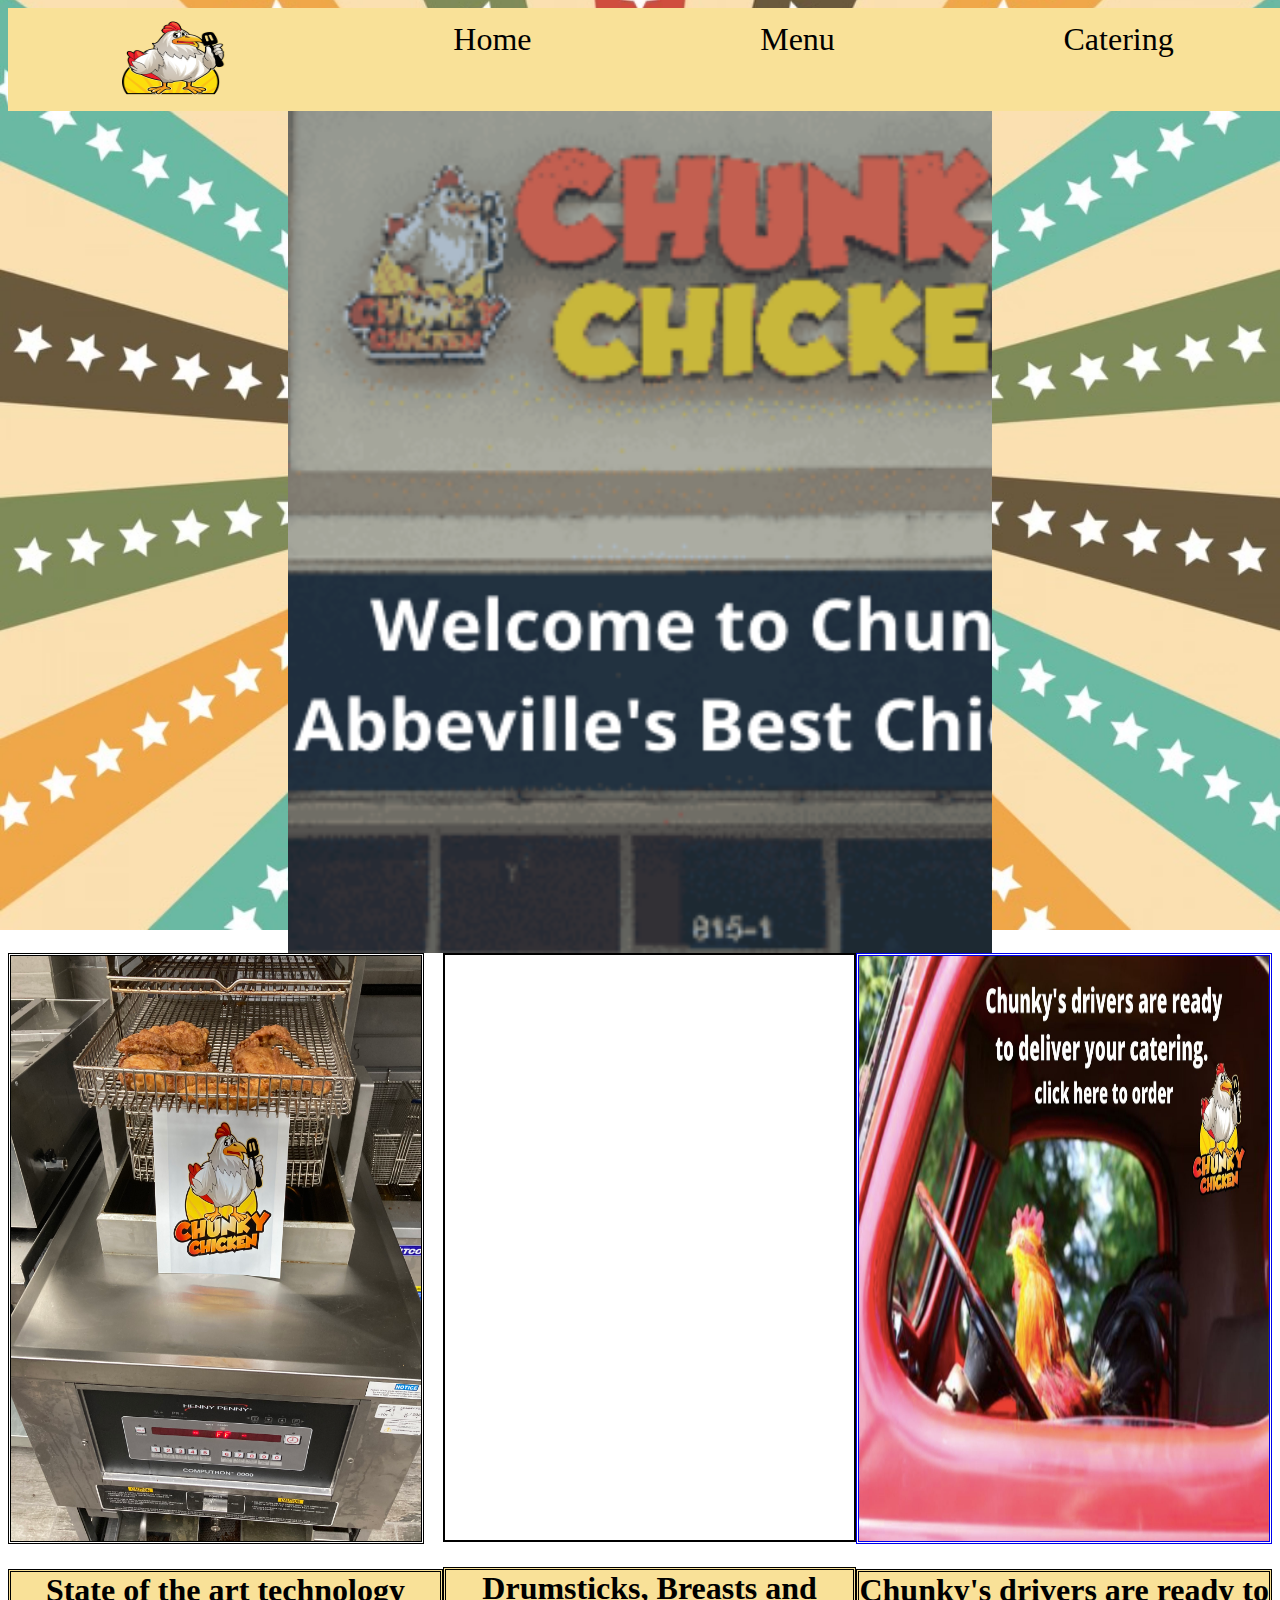
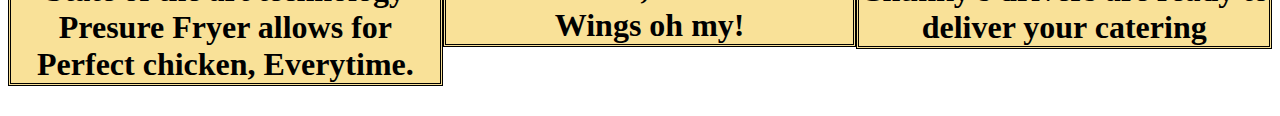
==== index.html @ b865c295 "o changed things" ====
<!DOCTYPE html>
<html lang="en" dir="ltr">
<style>
    { margin: 0; padding: 0; }

    html {
        background: url('images/background.jpeg') no-repeat center center fixed;
        -webkit-background-size: cover;
        -moz-background-size: cover;
        -o-background-size: cover;
        background-size: cover;
    }
</style>
  <head>
    <meta charset="utf-8">
    <title>Chunky Chicken Abbeville</title>
    <link rel="stylesheet" href="main.css">

  </head>

  <div class="MenuTab">
   <img id="logo" src="images/Chunky.png" alt="">
    <li><a href="#">Home</a></li>
    <li><a href="html/menu.html">Menu</a></li>
    <li><a href="html/catering.html">Catering</a></li>
   <!-- <li><a href="#"></a></li> -->
   <!-- <li><a href="#"></a></li> -->
  </div>

<div class="FirstRow">
   <div class="AboutMessage">
   </div>
</div>

<div class="SecondRow">


 <div class="FryerPic">
  <img src="images/FryerPic.jpeg" id="fryer" alt="">
   <h1>State of the art technology Presure Fryer allows for Perfect chicken, Everytime. </h1>
 </div>

 <div class="Mr.Bean">
  <iframe src="https://giphy.com/embed/nqT2V4HpFuomc" id="bean" alt=""></iframe>
  <h1>Drumsticks, Breasts and Wings oh my!</h1>
 </div>

 <div class="driver">
  <a href="html/catering.html"> <img src="images/ChunkeysDriver.jpg" id="ChunkDriver" alt=""></a>
  <h1>Chunky's drivers are ready to deliver your catering</h1>

 </div>

</div>

<!-- <img src="images/IMG_6495.jpeg" id="AllStuff" alt=""> -->
<!-- <div class="chicken_gif">

  <iframe src="https://giphy.com/embed/nqT2V4HpFuomc" width="480" height="353" frameBorder="0" class="giphy-embed" allowFullScreen></iframe><p><a href="https://giphy.com/gifs/nqT2V4HpFuomc"></a></p>


</div> -->




  <body>






  </body>

</html>
---- main.css ----
@font-face { font-family: VarelaRound-Regular;
			 src: url('Fonts/VarelaRound-Regular.ttf'); }

@font-face { font-family: SigmarOne-Regular;
       			 src: url('Fonts/SigmarOne-Regular.ttf'); }





#logo {
 width: 8vw;
}

.MenuTab{
position: fixed;
 height: 10vh;
 width: 100vw;
 background-color: #f9e198;
 list-style: none;
 display: flex;
 justify-content: space-around;
 padding-top: 1%;
}
.MenuTab a {
 text-decoration: none;
 color: black;
 font-size: 2em;
}

.FirstRow{
 display: flex;
 justify-content: space-around;
}
#logopic{
 width: 30vw;
 height:55vh;
}
.AboutMessage {
 width: 55vw;
 height: 95vh;
 margin-top: 10vh;
 background-image: url("images/FrontPicWords.png");
 background-size: auto;
 background-repeat: no-repeat;
 background-size: cover;
}

.SecondRow{
 /* height: 100vh; */
 display: flex;
 justify-content: space-around;
}
.Mr.Bean, .FryerPic, .driver{
 /* width: 100vw;
 height: 100vh; */
}
#fryer, #bean, #ChunkDriver{
 width: 32vw;
 height: 65vh;
 /* margin: 3%; */
 border-style: double;
}
h1, h3{
 font: 3em;
 background-color: #f9e198;
 border-style: double;
 text-align: center;
}
/* .driver{
 display: flex;
 justify-content: space-between;
} */

/* #ChunkDriver, #AllStuff{
 width: 60vw;
 height: 50vh;
} */

/* .chicken_gif {
	margin-left:  20%;
	margin-right: 40%;
	margin-bottom: 3%;
  background-color: #e7b3a3;
	padding: 3%;
	padding-right: 0%;
}

.chicken_gif h1 {
	width: 480px;
} */
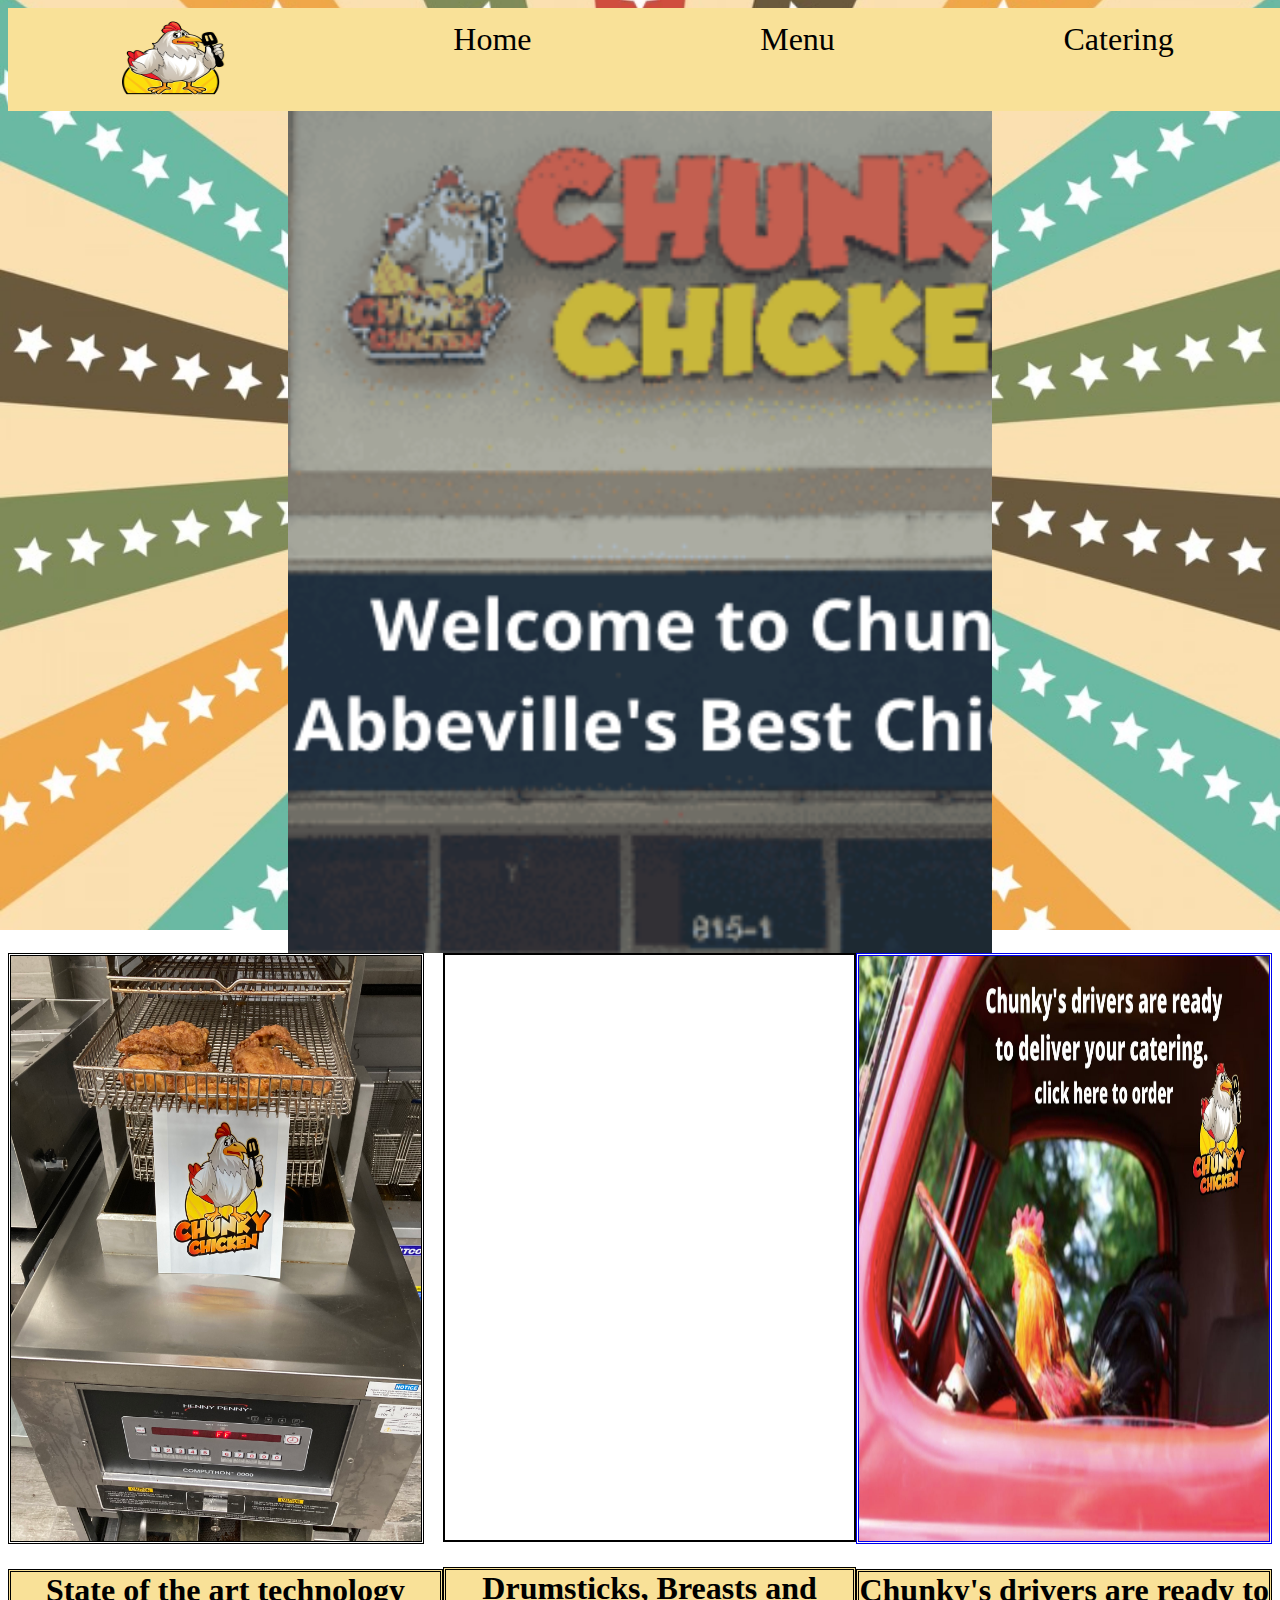
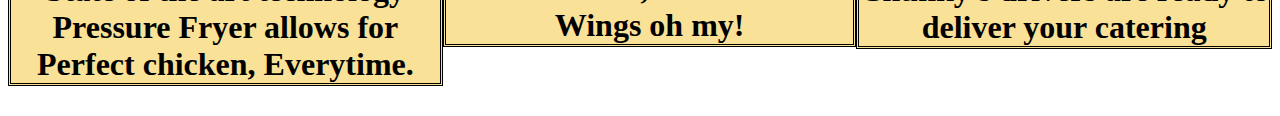
==== commit d85979e6: "added photo" ====
--- a/index.html
+++ b/index.html
@@ -37,7 +37,7 @@
 
  <div class="FryerPic">
   <img src="images/FryerPic.jpeg" id="fryer" alt="">
-   <h1>State of the art technology Presure Fryer allows for Perfect chicken, Everytime. </h1>
+   <h1>State of the art technology Pressure Fryer allows for Perfect chicken, Everytime. </h1>
  </div>
 
  <div class="Mr.Bean">
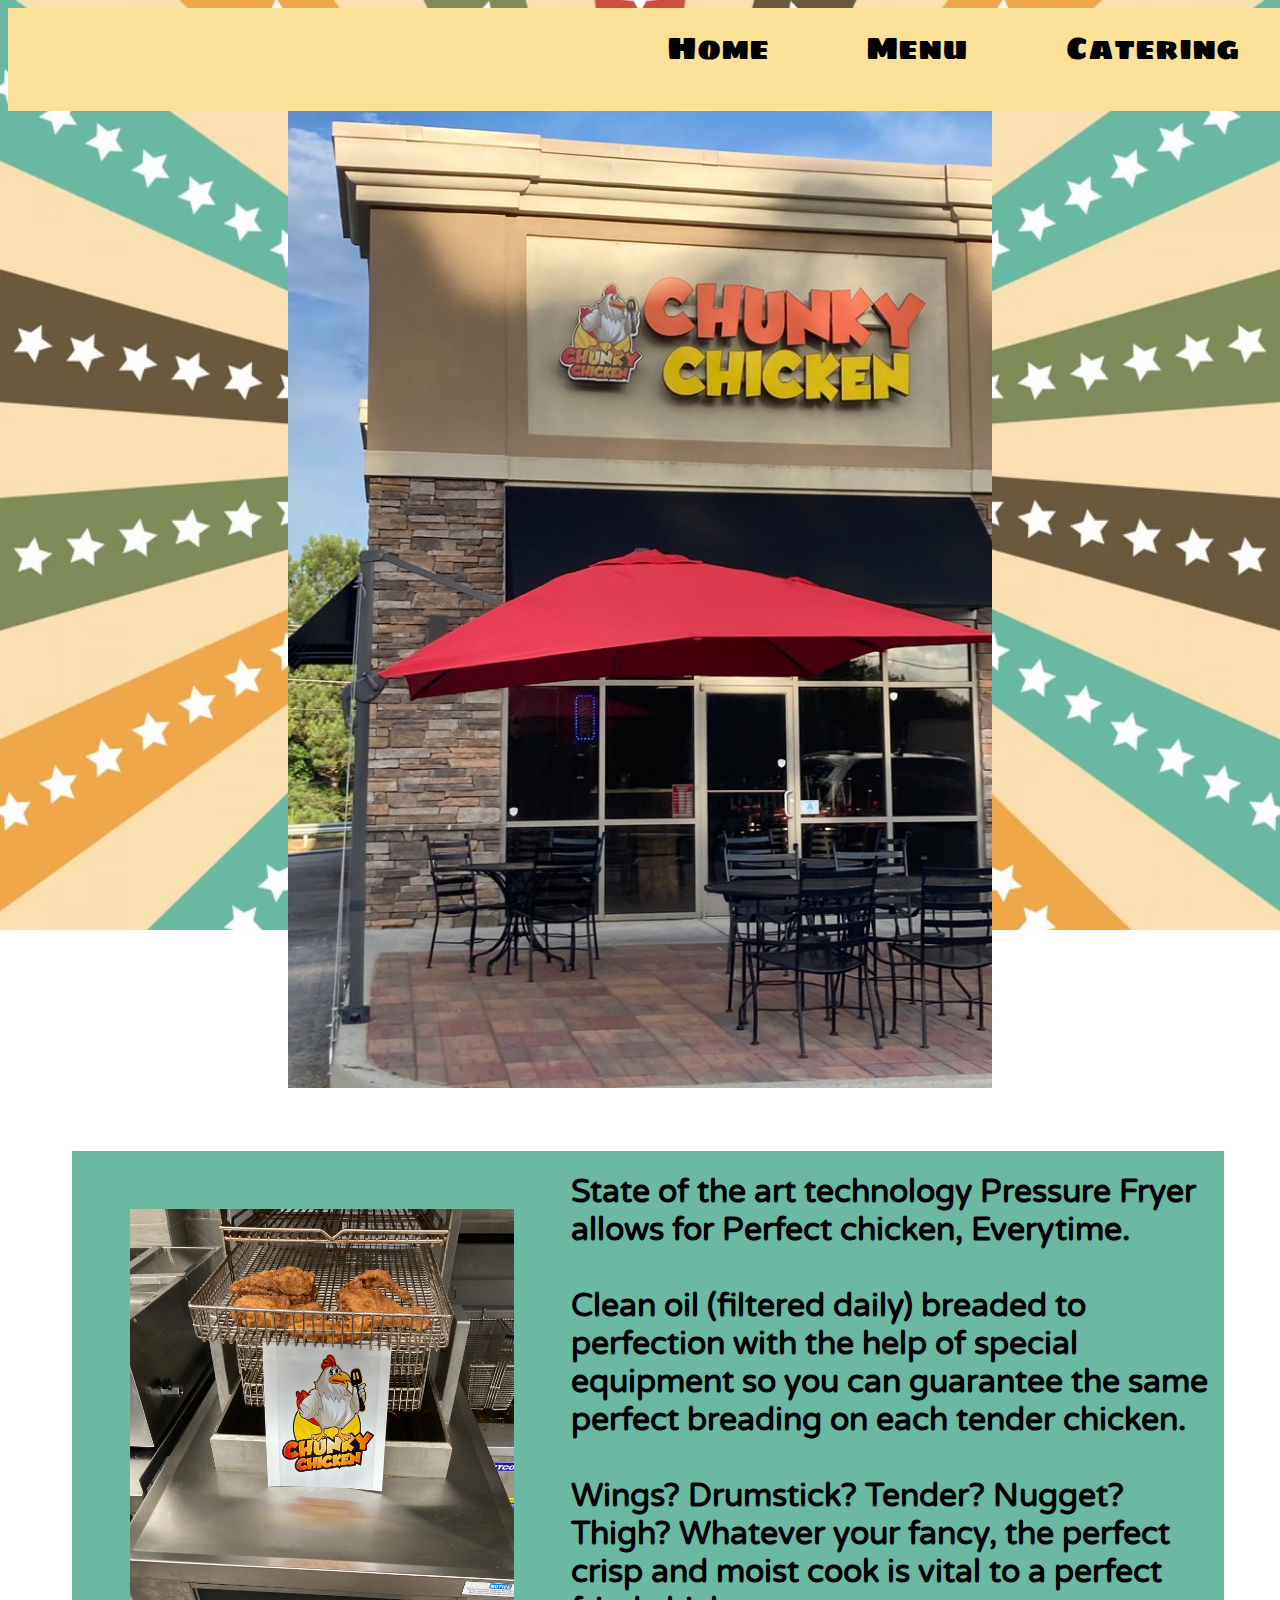
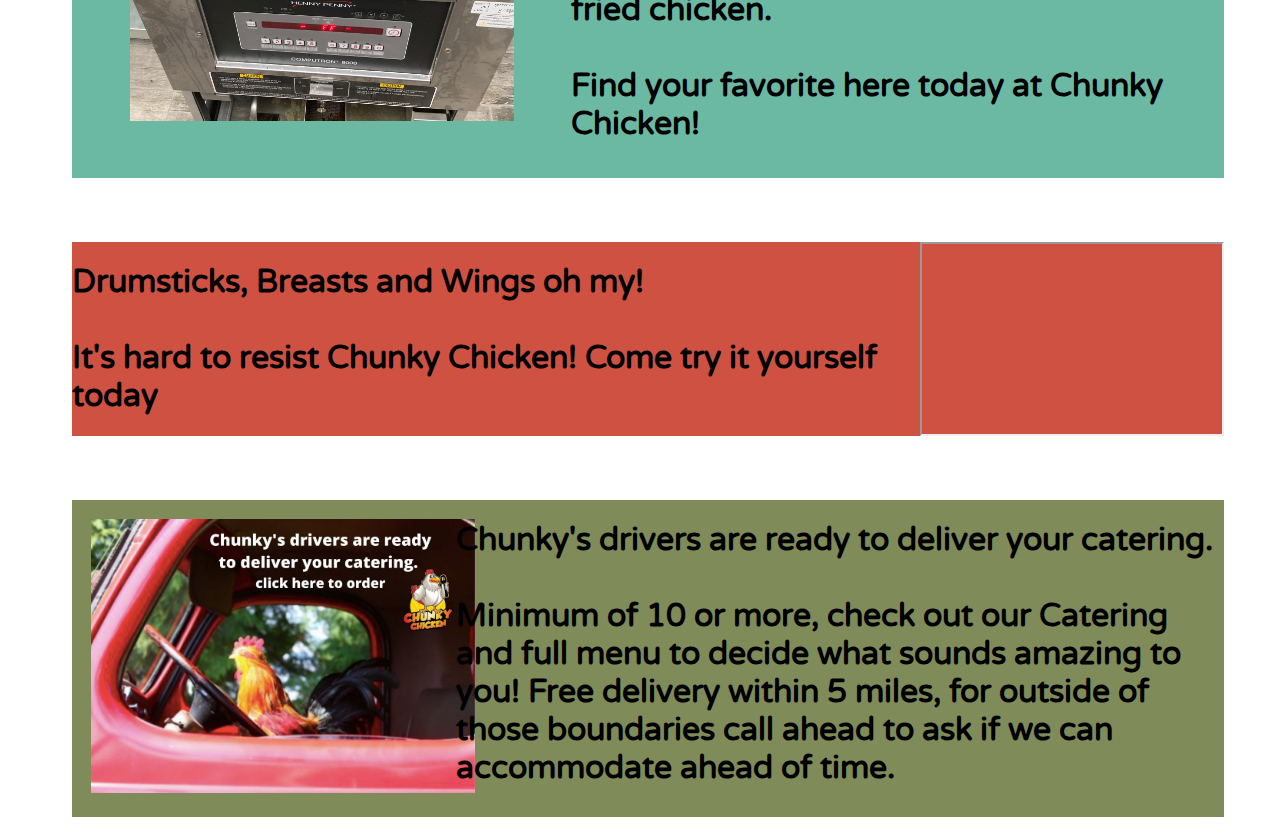
==== commit f378dcac: "need to update the goddamn chicken again where tf did he go" ====
--- a/index.html
+++ b/index.html
@@ -10,6 +10,7 @@
         -o-background-size: cover;
         background-size: cover;
     }
+
 </style>
   <head>
     <meta charset="utf-8">
@@ -19,7 +20,7 @@
   </head>
 
   <div class="MenuTab">
-   <img id="logo" src="images/Chunky.png" alt="">
+   <img src="images/Chunky.png" alt="">
     <li><a href="#">Home</a></li>
     <li><a href="html/menu.html">Menu</a></li>
     <li><a href="html/catering.html">Catering</a></li>
@@ -32,26 +33,29 @@
    </div>
 </div>
 
-<div class="SecondRow">
 
 
  <div class="FryerPic">
   <img src="images/FryerPic.jpeg" id="fryer" alt="">
-   <h1>State of the art technology Pressure Fryer allows for Perfect chicken, Everytime. </h1>
+  <h1>State of the art technology Pressure Fryer allows for Perfect chicken, Everytime. <br> <br>
+  Clean oil (filtered daily) breaded to perfection with the help of special equipment so you can guarantee the same perfect breading on each tender chicken.
+  <br><br>
+  Wings?  Drumstick? Tender? Nugget? Thigh? Whatever your fancy, the perfect crisp and moist cook is vital to a perfect fried chicken.  <br><br>Find your favorite here today at Chunky Chicken! </h1>
+
  </div>
 
- <div class="Mr.Bean">
+ <div class="MrBean">
+    <h1>Drumsticks, Breasts and Wings oh my! <br> <br>It's hard to resist Chunky Chicken!  Come try it yourself today </h1>
   <iframe src="https://giphy.com/embed/nqT2V4HpFuomc" id="bean" alt=""></iframe>
-  <h1>Drumsticks, Breasts and Wings oh my!</h1>
  </div>
 
  <div class="driver">
   <a href="html/catering.html"> <img src="images/ChunkeysDriver.jpg" id="ChunkDriver" alt=""></a>
-  <h1>Chunky's drivers are ready to deliver your catering</h1>
+  <h1>Chunky's drivers are ready to deliver your catering.  <br> <br>Minimum of 10 or more, check out our Catering and full menu to decide what sounds amazing to you!  Free delivery within 5 miles, for outside of those boundaries call ahead to ask if we can accommodate ahead of time.</h1>
 
  </div>
 
-</div>
+
 
 <!-- <img src="images/IMG_6495.jpeg" id="AllStuff" alt=""> -->
 <!-- <div class="chicken_gif">
--- a/main.css
+++ b/main.css
@@ -8,12 +8,9 @@
 
 
 
-#logo {
- width: 8vw;
-}
-
 .MenuTab{
-position: fixed;
+font-family: SigmarOne-Regular;
+ position: fixed;
  height: 10vh;
  width: 100vw;
  background-color: #f9e198;
@@ -22,70 +19,63 @@
  justify-content: space-around;
  padding-top: 1%;
 }
+
 .MenuTab a {
  text-decoration: none;
  color: black;
  font-size: 2em;
+ max-width: 100vw;
+
 }
 
 .FirstRow{
  display: flex;
  justify-content: space-around;
 }
-#logopic{
- width: 30vw;
- height:55vh;
-}
+
 .AboutMessage {
  width: 55vw;
- height: 95vh;
+ height: 110vh;
  margin-top: 10vh;
- background-image: url("images/FrontPicWords.png");
+ background-image: url("images/front.jpeg");
  background-size: auto;
  background-repeat: no-repeat;
  background-size: cover;
 }
 
-.SecondRow{
- /* height: 100vh; */
+.FryerPic {
+	font-family: VarelaRound-Regular;
+ background-color: #6bb9a2;
+ margin-left: 5vw;
+ justify-content: space-between;
+ justify-content: space-around;
  display: flex;
- justify-content: space-around;
-}
-.Mr.Bean, .FryerPic, .driver{
- /* width: 100vw;
- height: 100vh; */
-}
-#fryer, #bean, #ChunkDriver{
- width: 32vw;
- height: 65vh;
- /* margin: 3%; */
- border-style: double;
-}
-h1, h3{
- font: 3em;
- background-color: #f9e198;
- border-style: double;
- text-align: center;
-}
-/* .driver{
- display: flex;
- justify-content: space-between;
-} */
-
-/* #ChunkDriver, #AllStuff{
- width: 60vw;
- height: 50vh;
-} */
-
-/* .chicken_gif {
-	margin-left:  20%;
-	margin-right: 40%;
-	margin-bottom: 3%;
-  background-color: #e7b3a3;
-	padding: 3%;
-	padding-right: 0%;
+ width: 90vw;
+ margin-top:  5%;
 }
 
-.chicken_gif h1 {
-	width: 480px;
-} */
+img{
+	width: 30vw;
+	padding: 5%;
+}
+
+.MrBean {
+	font-family: VarelaRound-Regular;
+  background-color: #ce5141;
+  margin-left: 5vw;
+  justify-content: space-between;
+  justify-content: space-around;
+  display: flex;
+  width: 90vw;
+  margin-top:  5%;
+}
+.driver{
+font-family: VarelaRound-Regular;
+ background-color: #7f8b59;
+ margin-left: 5vw;
+ justify-content: space-between;
+ justify-content: space-around;
+ display: flex;
+ width: 90vw;
+ margin-top:  5%;
+}
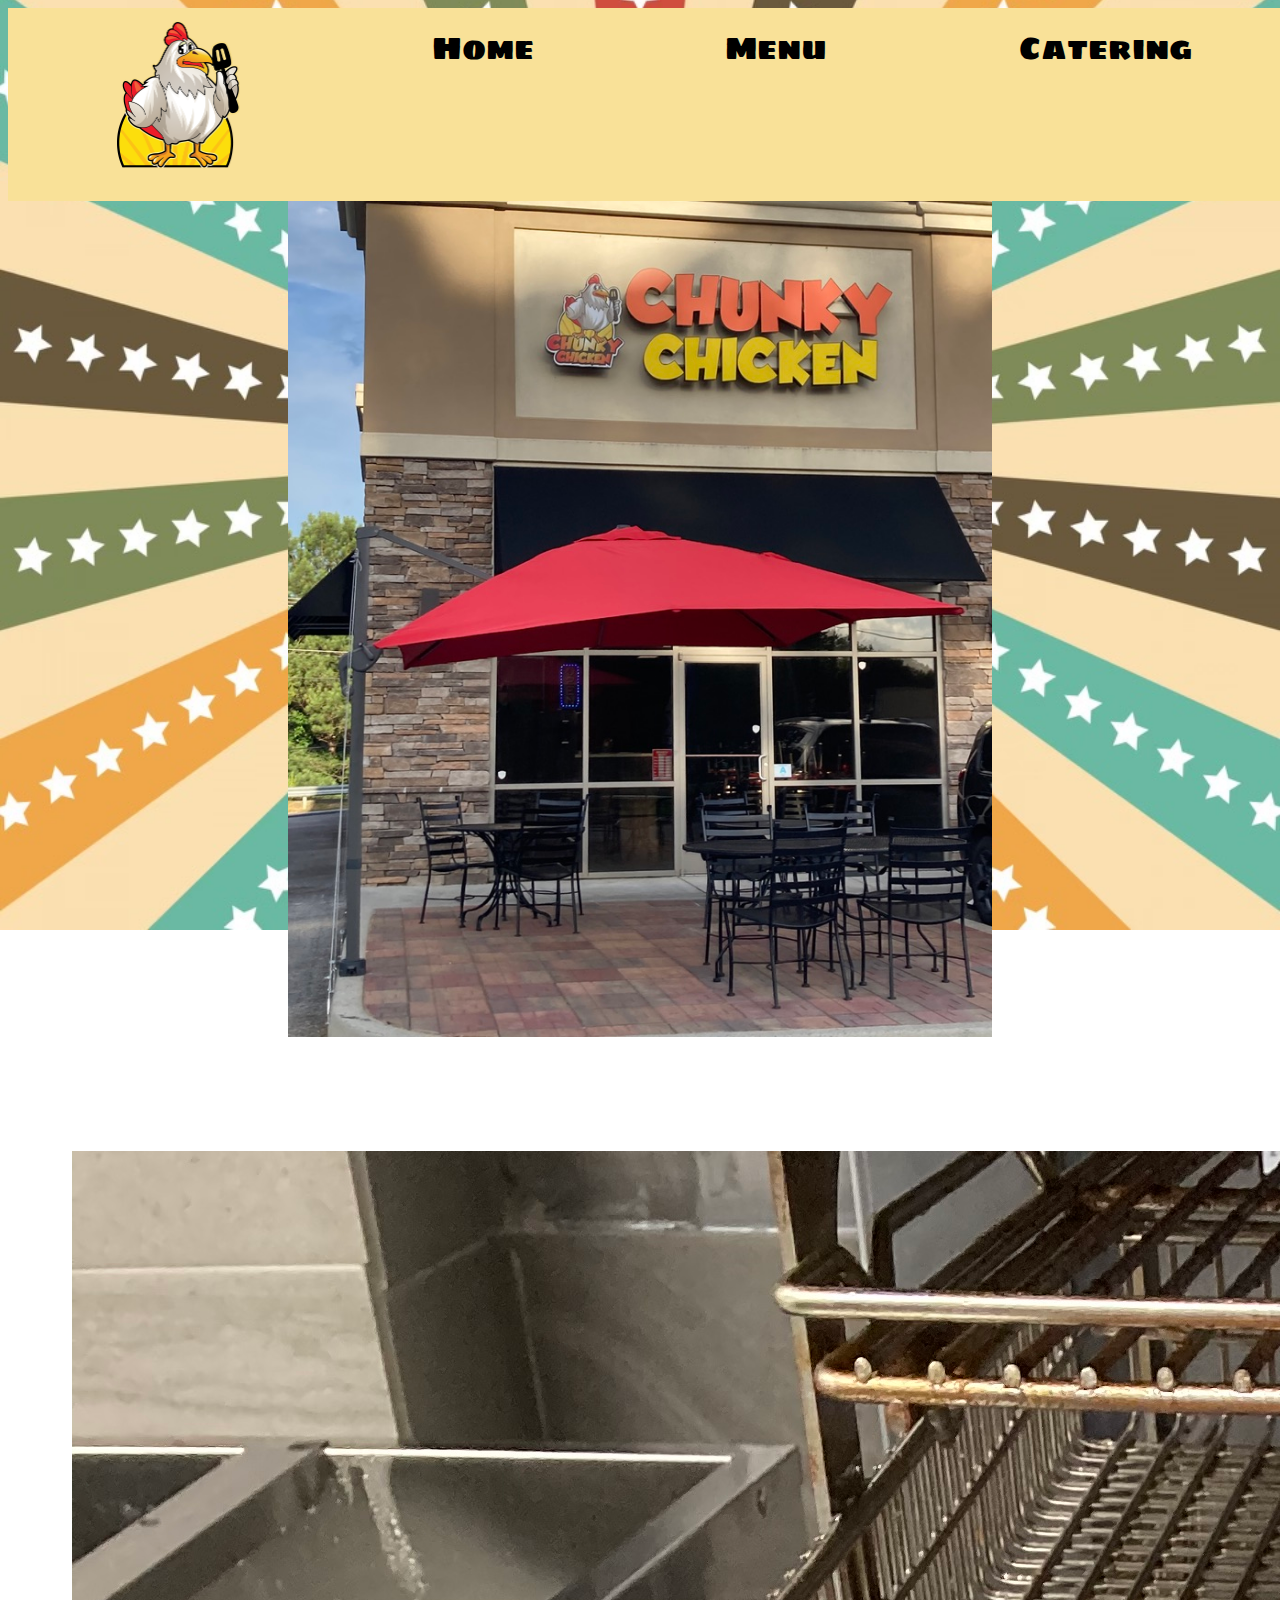
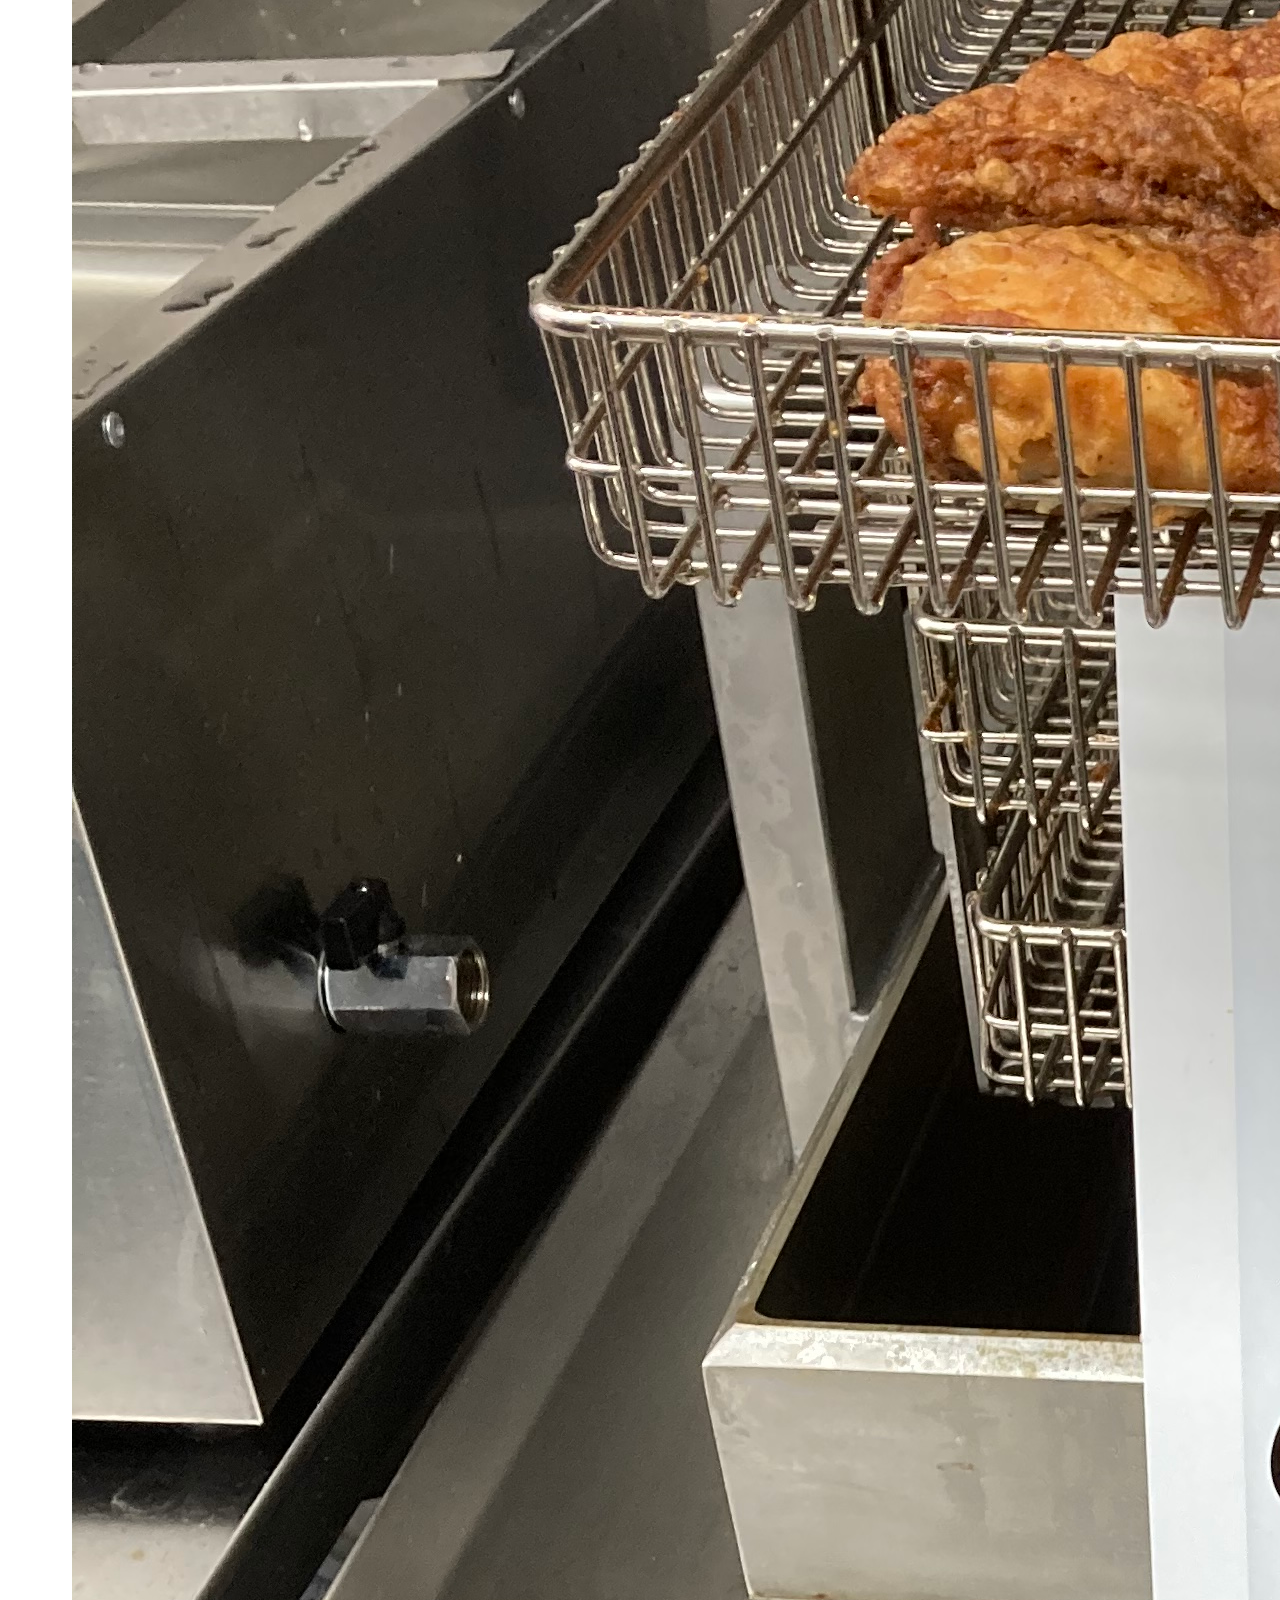
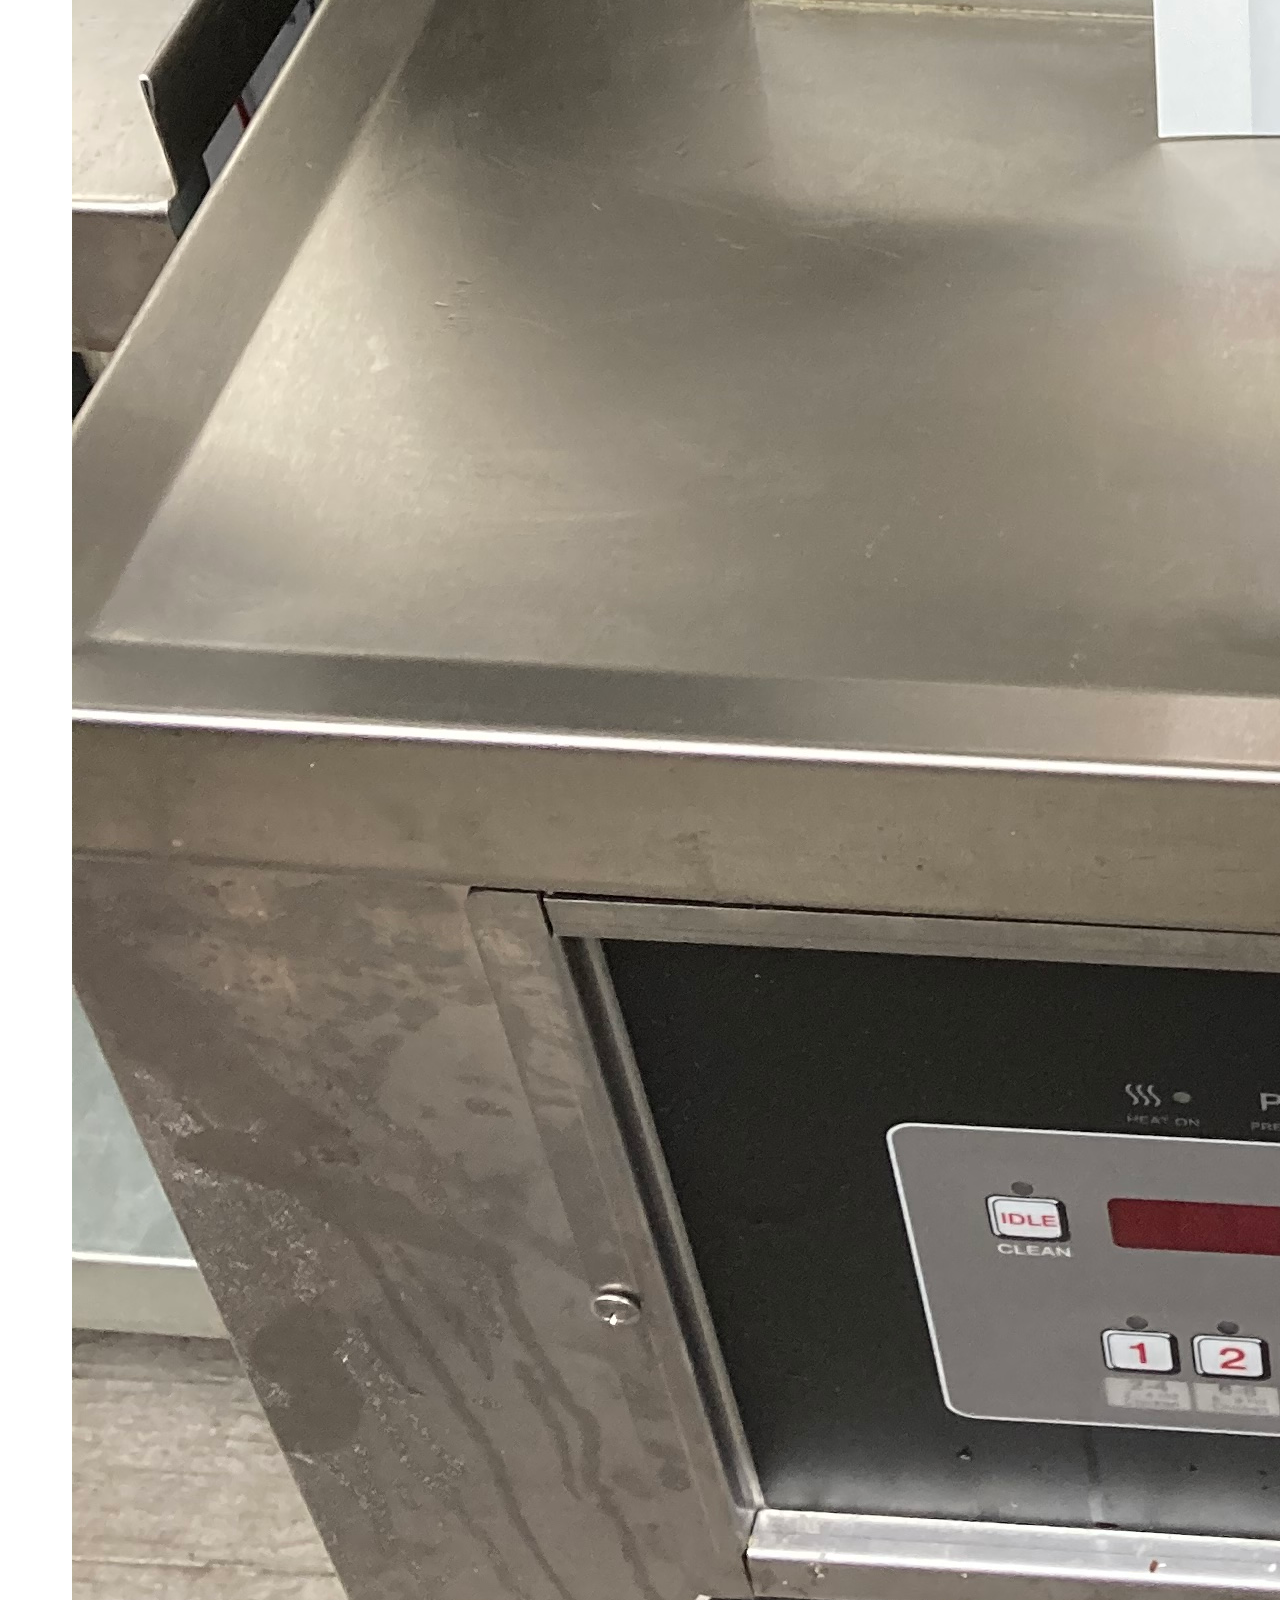
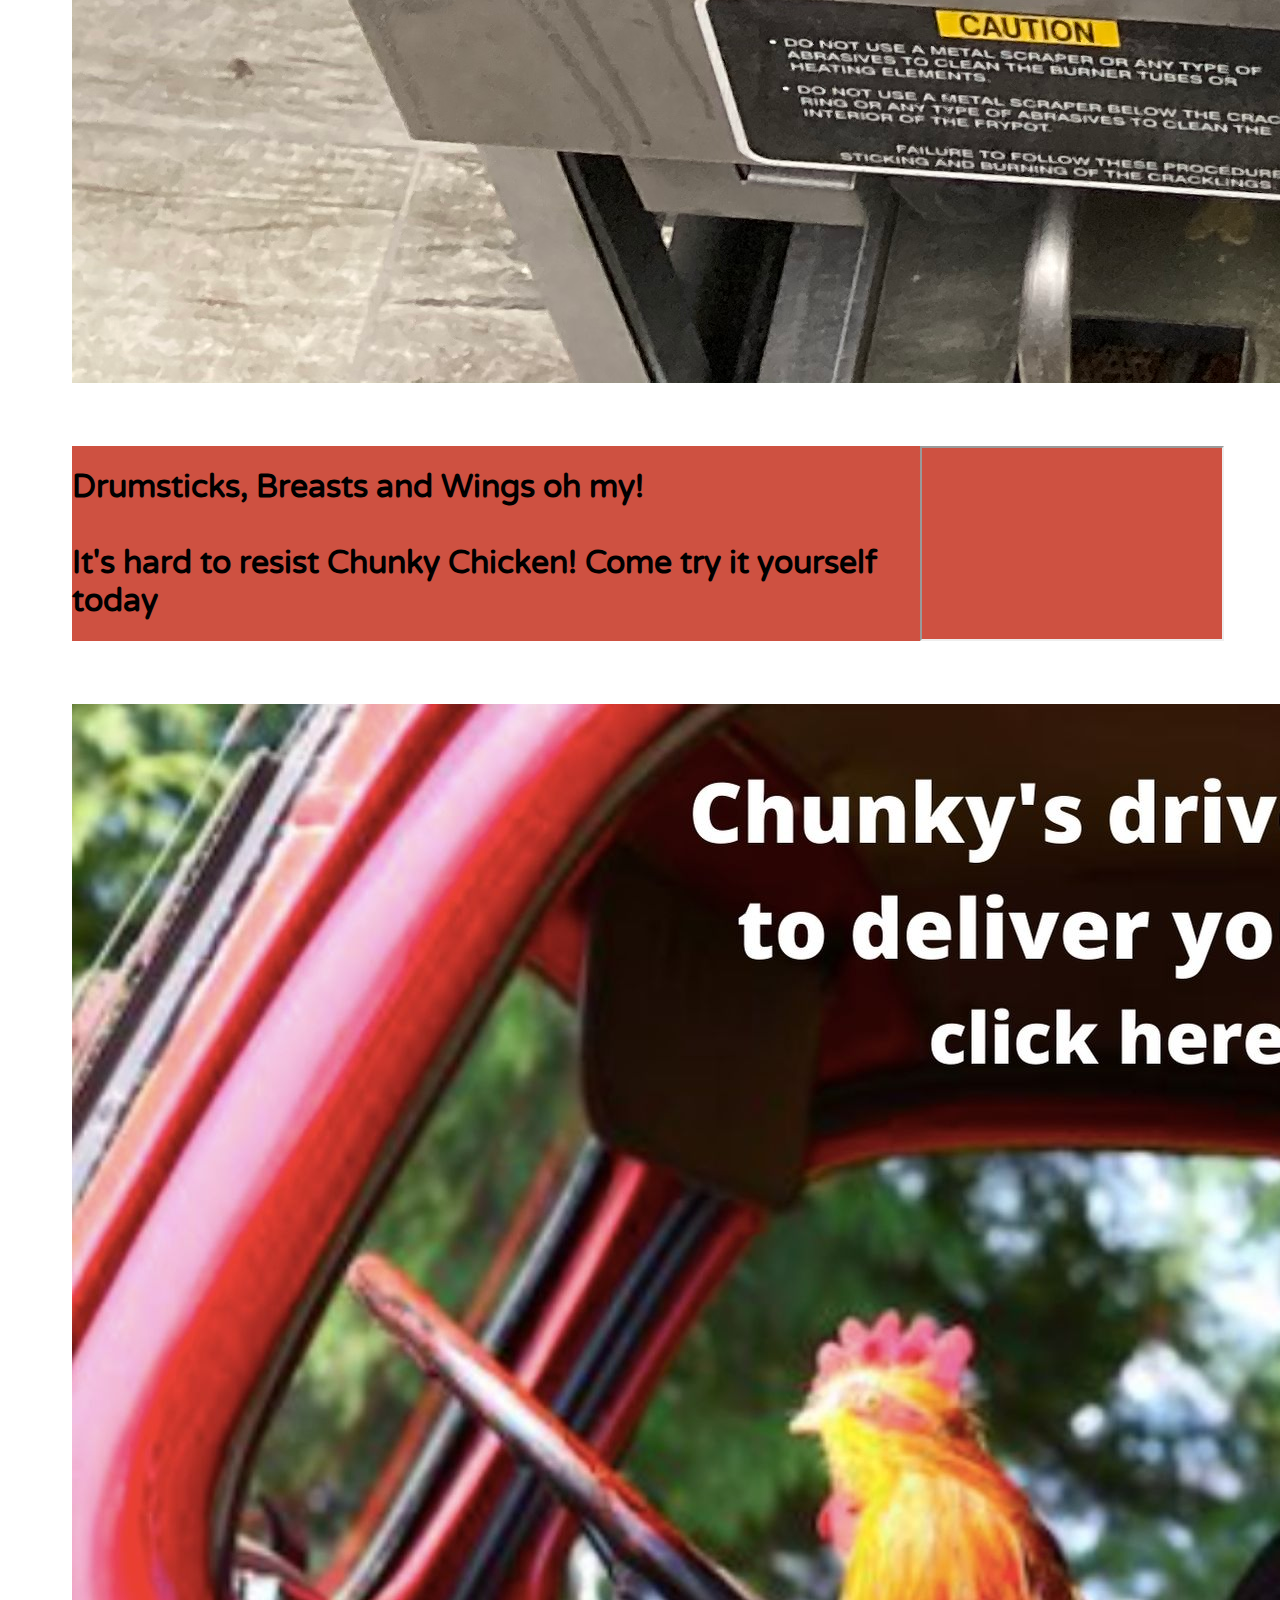
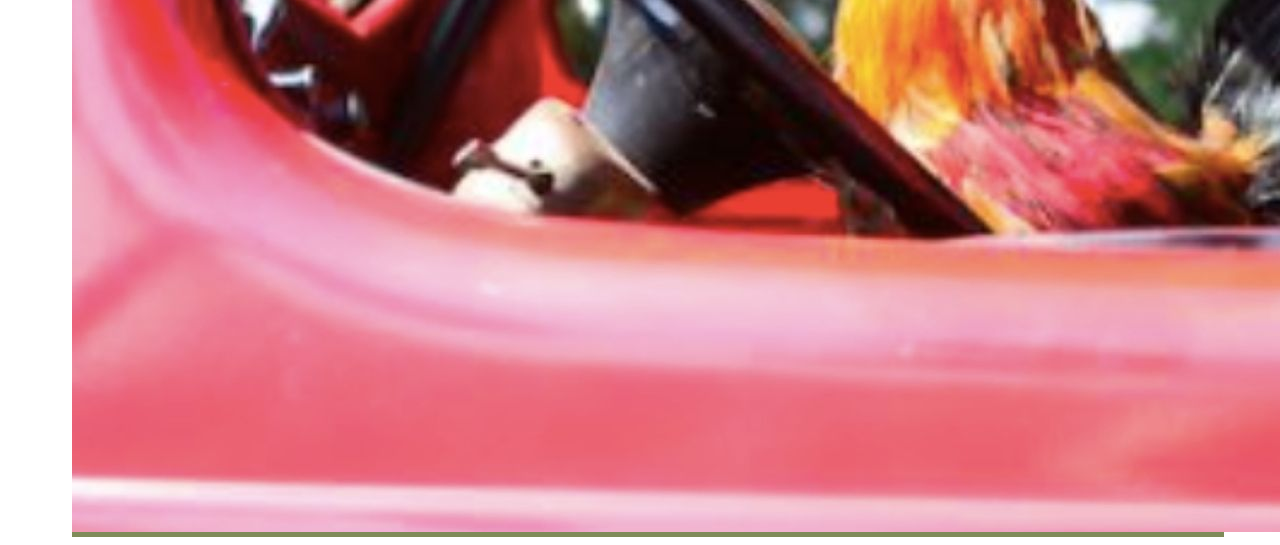
==== commit 3cefa0d2: "fixed the bird and calmed down" ====
--- a/index.html
+++ b/index.html
@@ -20,7 +20,7 @@
   </head>
 
   <div class="MenuTab">
-   <img src="images/Chunky.png" alt="">
+    <img src="images/Chunky.png" id="ch" alt="">
     <li><a href="#">Home</a></li>
     <li><a href="html/menu.html">Menu</a></li>
     <li><a href="html/catering.html">Catering</a></li>
--- a/main.css
+++ b/main.css
@@ -4,20 +4,20 @@
 @font-face { font-family: SigmarOne-Regular;
        			 src: url('Fonts/SigmarOne-Regular.ttf'); }
 
-
-
-
-
 .MenuTab{
 font-family: SigmarOne-Regular;
  position: fixed;
- height: 10vh;
+ height: 20vh;
  width: 100vw;
  background-color: #f9e198;
  list-style: none;
  display: flex;
  justify-content: space-around;
  padding-top: 1%;
+}
+
+.MenuTab img {
+	margin-left: 1vw;
 }
 
 .MenuTab a {
@@ -38,9 +38,9 @@
  height: 110vh;
  margin-top: 10vh;
  background-image: url("images/front.jpeg");
- background-size: auto;
+ background-size: center;
  background-repeat: no-repeat;
- background-size: cover;
+ background-size: contain;
 }
 
 .FryerPic {
@@ -52,11 +52,6 @@
  display: flex;
  width: 90vw;
  margin-top:  5%;
-}
-
-img{
-	width: 30vw;
-	padding: 5%;
 }
 
 .MrBean {
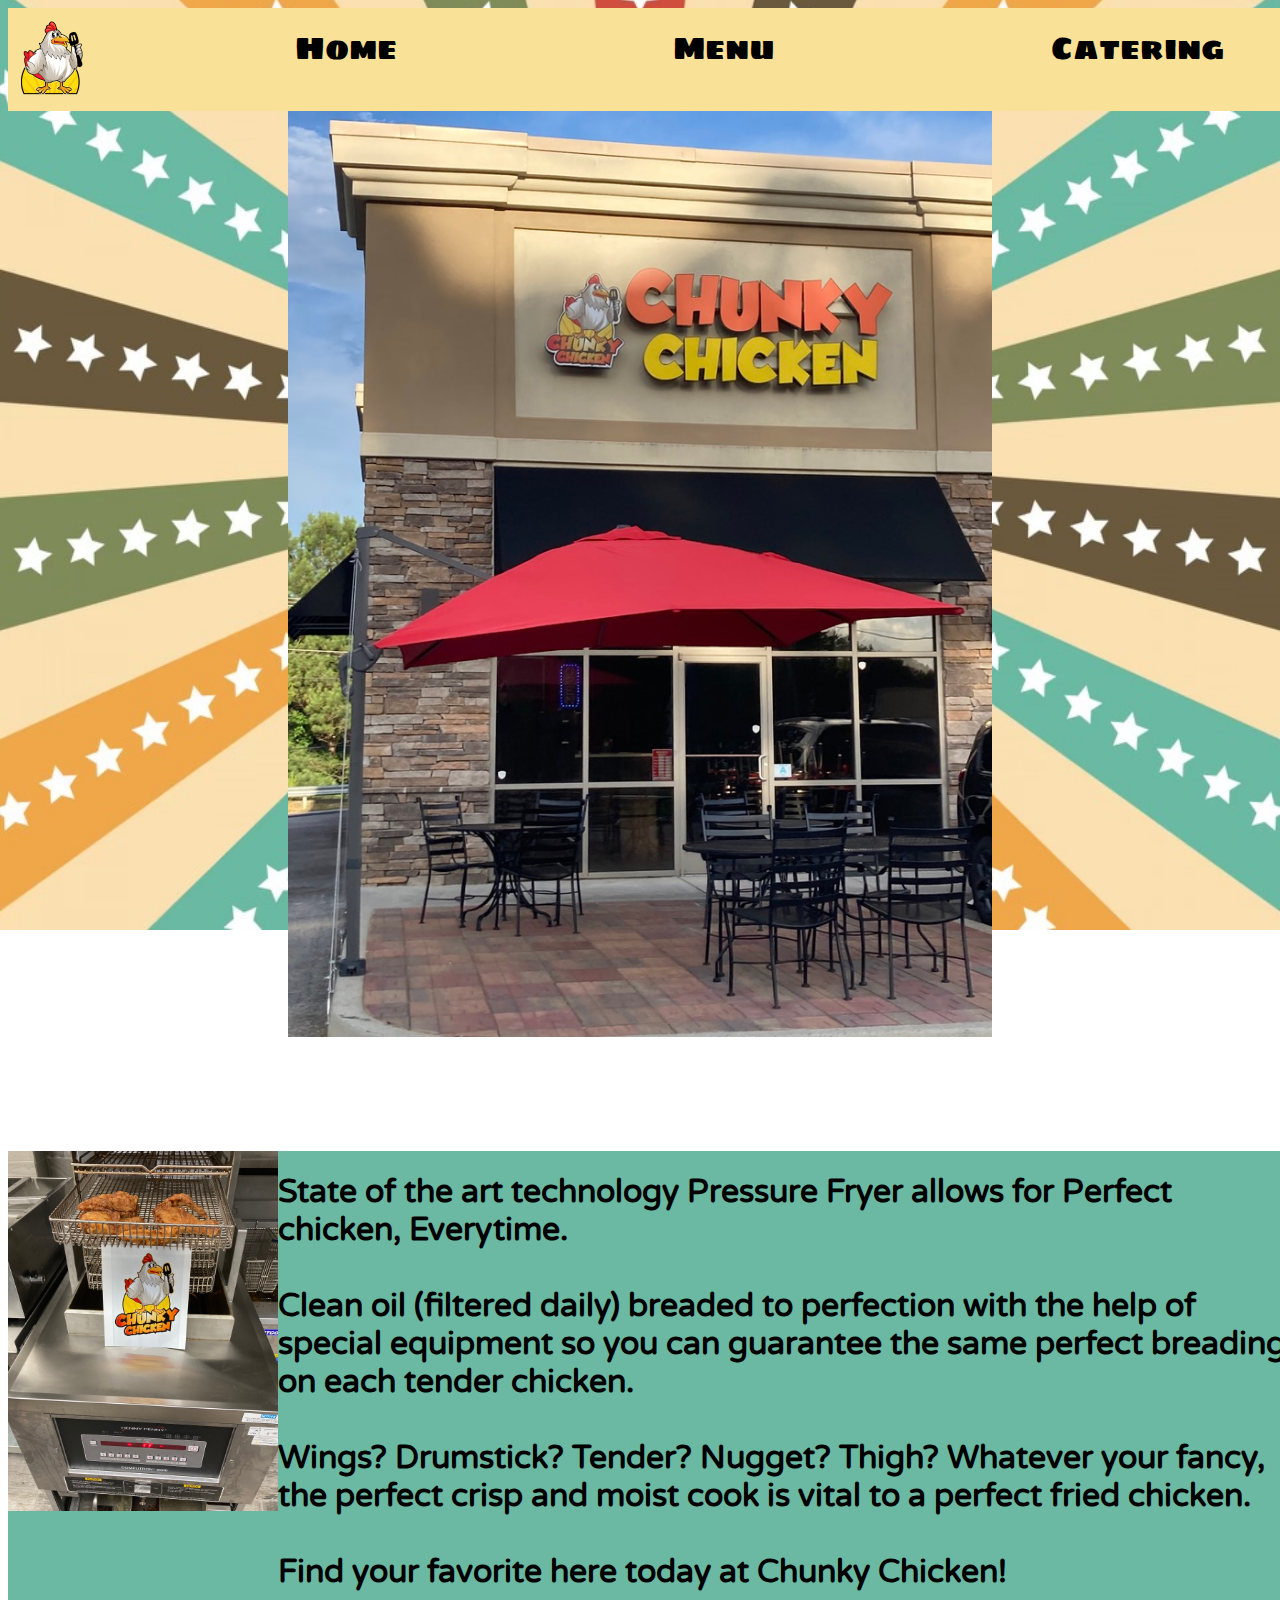
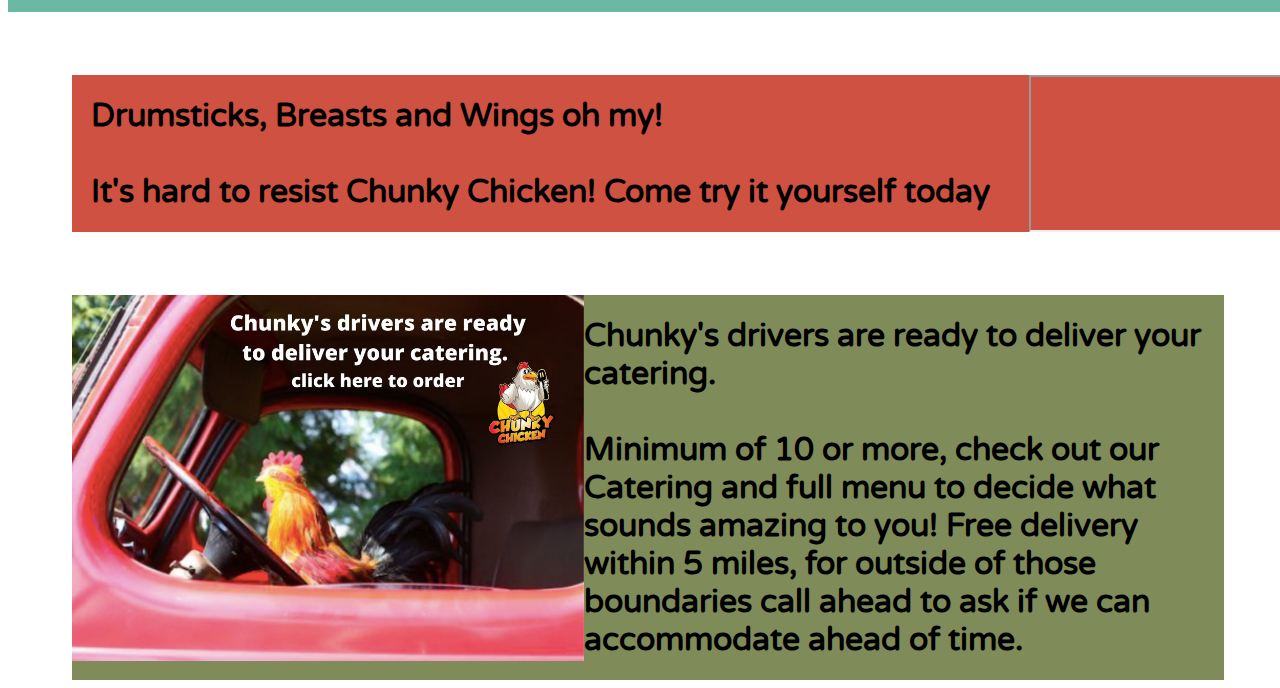
==== commit 24b31077: "upated vird" ====
--- a/index.html
+++ b/index.html
@@ -20,7 +20,7 @@
   </head>
 
   <div class="MenuTab">
-    <img src="images/Chunky.png" id="ch" alt="">
+    <img id="ch" src="images/Chunky.png" alt="">
     <li><a href="#">Home</a></li>
     <li><a href="html/menu.html">Menu</a></li>
     <li><a href="html/catering.html">Catering</a></li>
--- a/main.css
+++ b/main.css
@@ -4,16 +4,36 @@
 @font-face { font-family: SigmarOne-Regular;
        			 src: url('Fonts/SigmarOne-Regular.ttf'); }
 
+@media only screen and (max-width: 800px) {
+	.MenuTab {
+	 font-family: SigmarOne-Regular;
+	 position: fixed;
+	 height: 20vh;
+	 width: 100vw;
+	 background-color: #f9e198;
+	 list-style: none;
+	 display: flex;
+	 justify-content: space-between;
+	 padding-top: 1%;
+	 margin-right: 5vw;
+	}
+	.MenuTab img {
+		margin-top: 10vh;
+	}
+				  }
+
+
 .MenuTab{
-font-family: SigmarOne-Regular;
+ font-family: SigmarOne-Regular;
  position: fixed;
- height: 20vh;
+ height: 10vh;
  width: 100vw;
  background-color: #f9e198;
  list-style: none;
  display: flex;
- justify-content: space-around;
+ justify-content: space-between;
  padding-top: 1%;
+ margin-right: 5vw;
 }
 
 .MenuTab img {
@@ -25,8 +45,9 @@
  color: black;
  font-size: 2em;
  max-width: 100vw;
+ margin-right: 5vw;
+}
 
-}
 
 .FirstRow{
  display: flex;
@@ -44,14 +65,18 @@
 }
 
 .FryerPic {
-	font-family: VarelaRound-Regular;
+ font-family: VarelaRound-Regular;
  background-color: #6bb9a2;
- margin-left: 5vw;
  justify-content: space-between;
  justify-content: space-around;
  display: flex;
- width: 90vw;
+ width: 100vw;
  margin-top:  5%;
+}
+
+#fryer {
+	width: 40vw;
+	height: 40vh;
 }
 
 .MrBean {
@@ -61,9 +86,10 @@
   justify-content: space-between;
   justify-content: space-around;
   display: flex;
-  width: 90vw;
+  width: 100vw;
   margin-top:  5%;
 }
+
 .driver{
 font-family: VarelaRound-Regular;
  background-color: #7f8b59;
@@ -74,3 +100,7 @@
  width: 90vw;
  margin-top:  5%;
 }
+
+#ChunkDriver {
+	width: 40vw;
+}
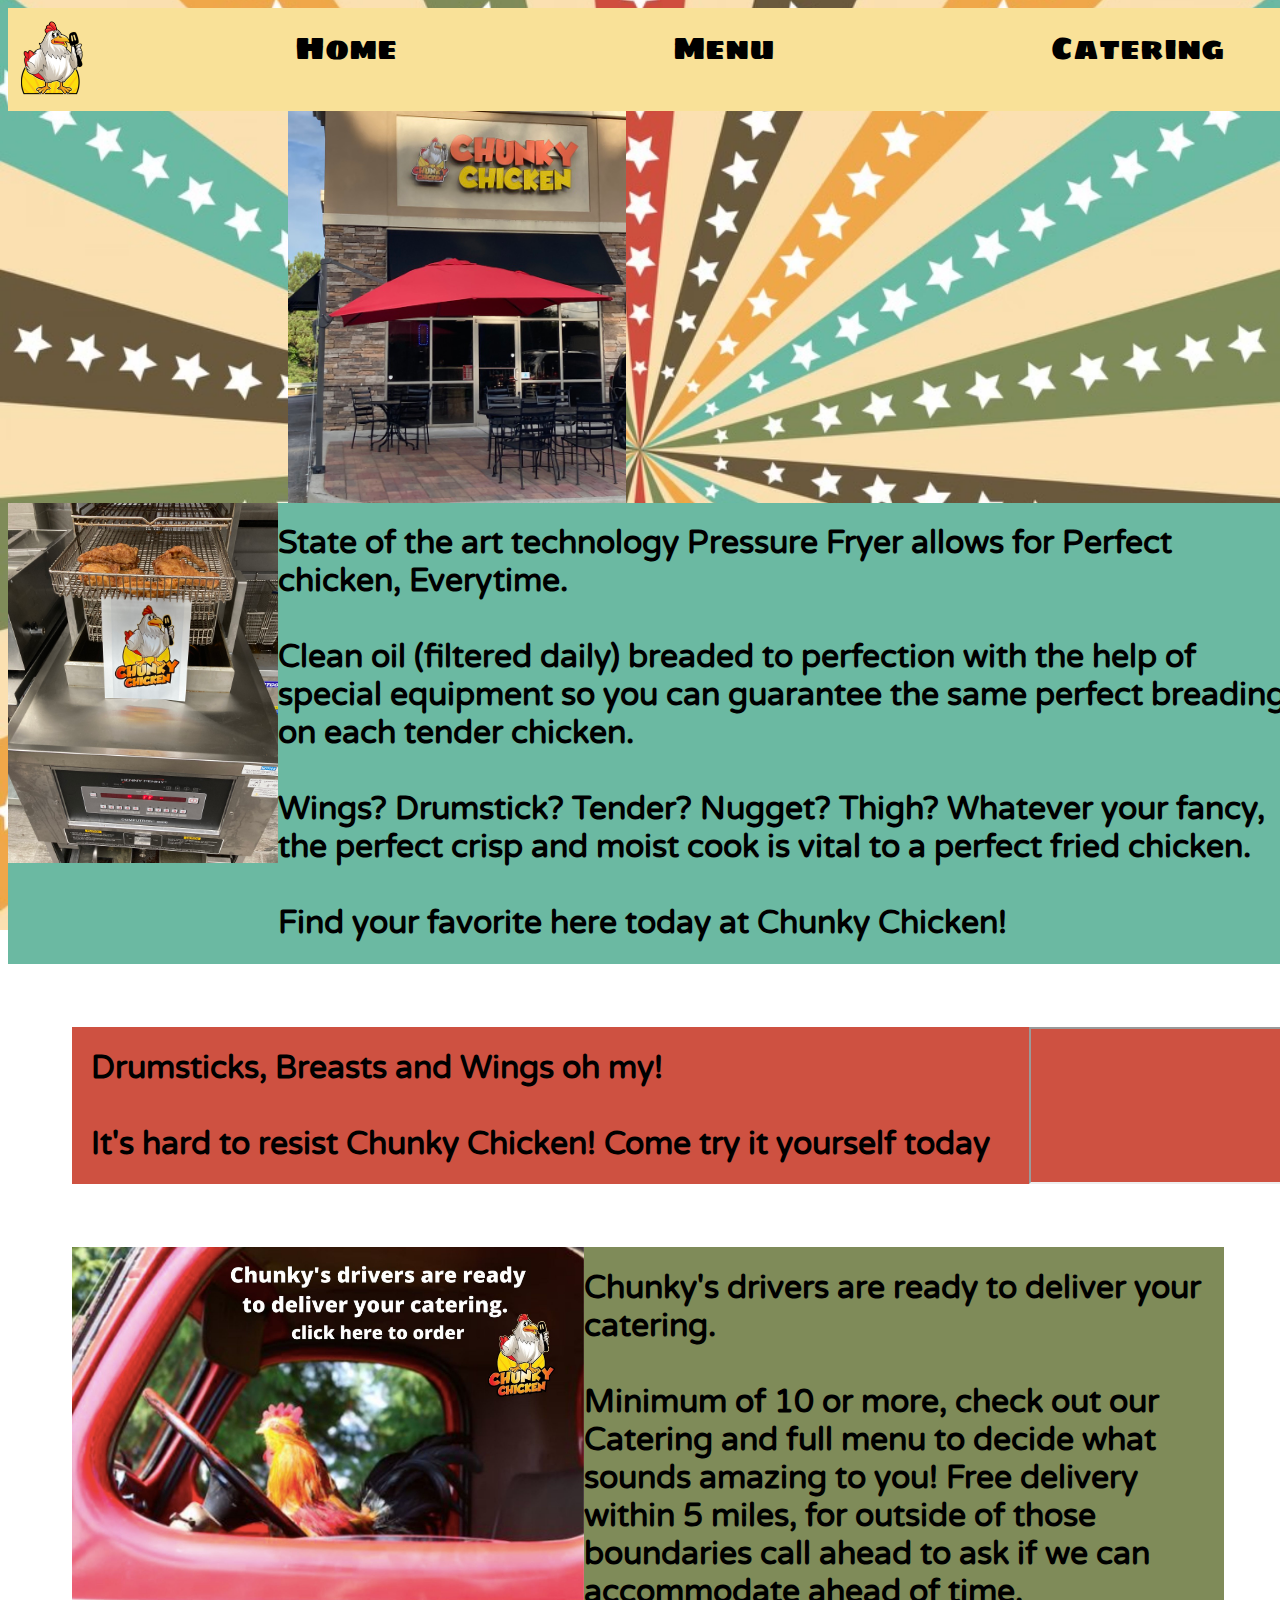
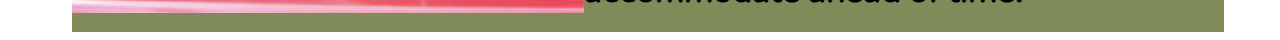
==== commit a07d364b: "update" ====
--- a/index.html
+++ b/index.html
@@ -32,8 +32,6 @@
    <div class="AboutMessage">
    </div>
 </div>
-
-
 
  <div class="FryerPic">
   <img src="images/FryerPic.jpeg" id="fryer" alt="">
--- a/main.css
+++ b/main.css
@@ -8,7 +8,7 @@
 	.MenuTab {
 	 font-family: SigmarOne-Regular;
 	 position: fixed;
-	 height: 20vh;
+	 height: 10vh;
 	 width: 100vw;
 	 background-color: #f9e198;
 	 list-style: none;
@@ -17,10 +17,11 @@
 	 padding-top: 1%;
 	 margin-right: 5vw;
 	}
-	.MenuTab img {
-		margin-top: 10vh;
+	.MenuTab img #ch {
+		margin-top: 5vh;
 	}
 				  }
+
 
 
 .MenuTab{
@@ -56,8 +57,8 @@
 
 .AboutMessage {
  width: 55vw;
- height: 110vh;
- margin-top: 10vh;
+ height: 50vh;
+ margin-top: 5vh;
  background-image: url("images/front.jpeg");
  background-size: center;
  background-repeat: no-repeat;
@@ -71,7 +72,7 @@
  justify-content: space-around;
  display: flex;
  width: 100vw;
- margin-top:  5%;
+ /* margin-top:  5%; */
 }
 
 #fryer {
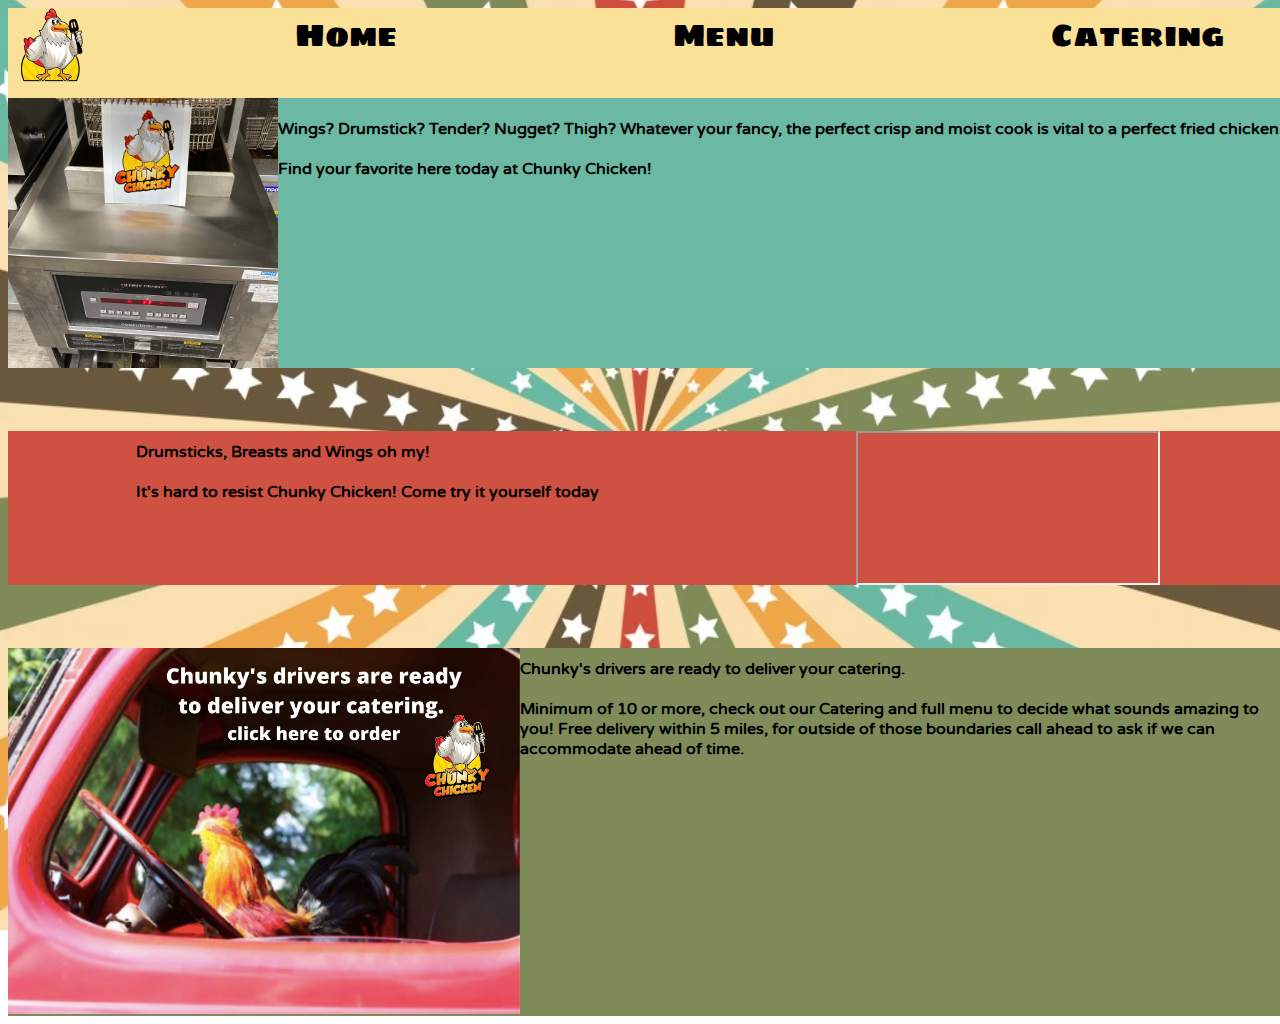
==== commit d243acb3: "changes" ====
--- a/index.html
+++ b/index.html
@@ -28,10 +28,10 @@
    <!-- <li><a href="#"></a></li> -->
   </div>
 
-<div class="FirstRow">
+<!-- <div class="FirstRow">
    <div class="AboutMessage">
    </div>
-</div>
+</div> -->
 
  <div class="FryerPic">
   <img src="images/FryerPic.jpeg" id="fryer" alt="">
--- a/main.css
+++ b/main.css
@@ -10,7 +10,7 @@
 	 position: fixed;
 	 height: 10vh;
 	 width: 100vw;
-	 background-color: #f9e198;
+	 background-color: red;
 	 list-style: none;
 	 display: flex;
 	 justify-content: space-between;
@@ -33,12 +33,12 @@
  list-style: none;
  display: flex;
  justify-content: space-between;
- padding-top: 1%;
- margin-right: 5vw;
+ margin-top: 0;
+ position: fixed;
 }
 
 .MenuTab img {
-	margin-left: 1vw;
+	padding-left: 1vw;
 }
 
 .MenuTab a {
@@ -72,34 +72,36 @@
  justify-content: space-around;
  display: flex;
  width: 100vw;
- /* margin-top:  5%; */
+ font-size: .5em;
 }
 
 #fryer {
-	width: 40vw;
+	/* width: 30vw; */
 	height: 40vh;
 }
 
 .MrBean {
 	font-family: VarelaRound-Regular;
   background-color: #ce5141;
-  margin-left: 5vw;
+  /* margin-left: 5vw; */
   justify-content: space-between;
   justify-content: space-around;
   display: flex;
   width: 100vw;
   margin-top:  5%;
+	font-size: .5em;
 }
 
 .driver{
 font-family: VarelaRound-Regular;
  background-color: #7f8b59;
- margin-left: 5vw;
+ /* margin-left: 5vw; */
  justify-content: space-between;
  justify-content: space-around;
  display: flex;
- width: 90vw;
+ width:100vw;
  margin-top:  5%;
+ font-size: .5em;
 }
 
 #ChunkDriver {
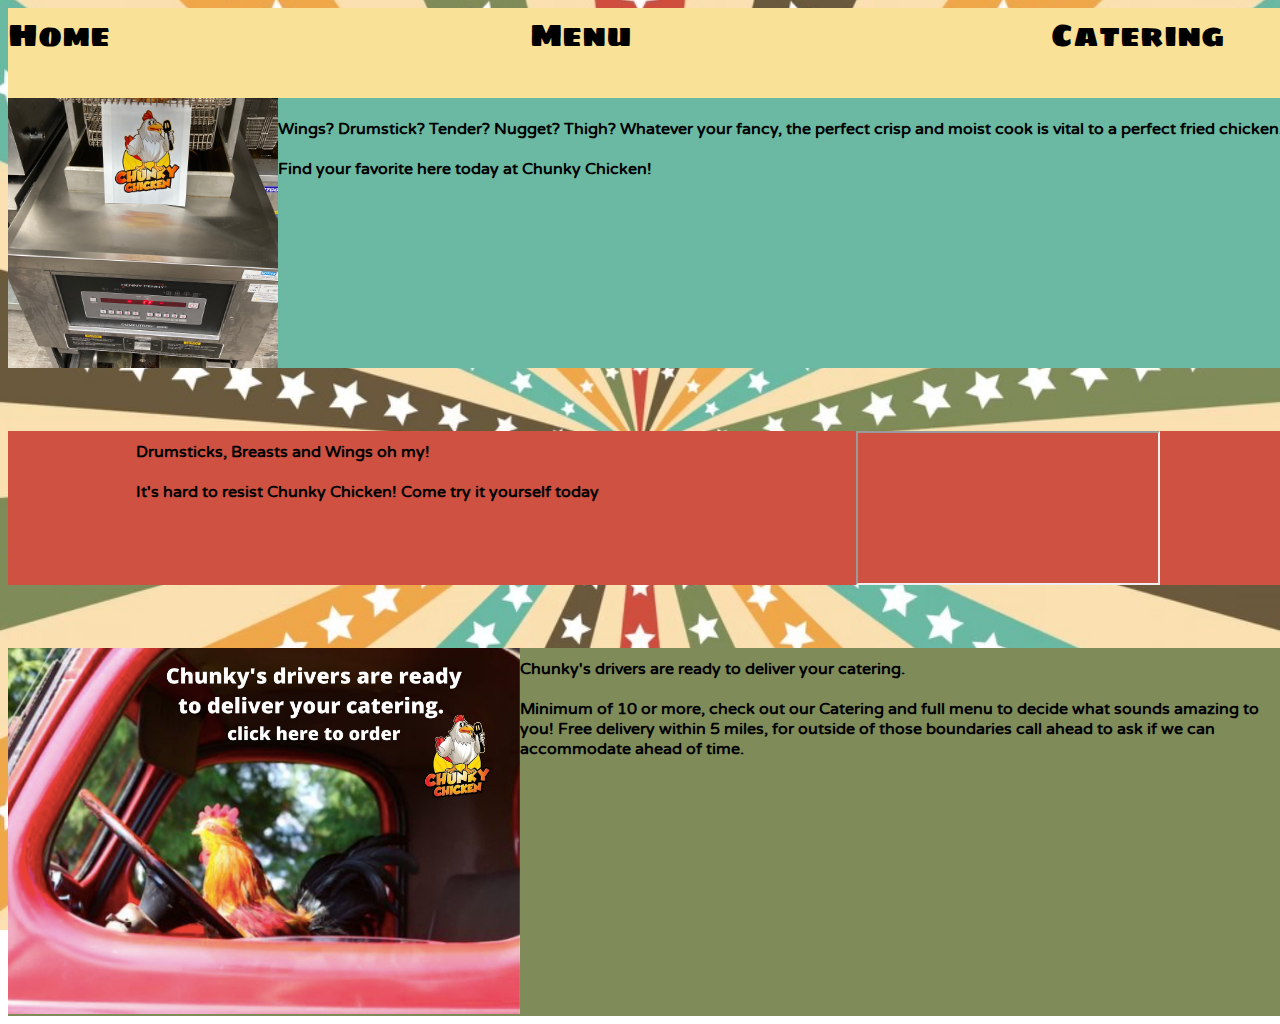
==== commit 962acea7: "details" ====
--- a/index.html
+++ b/index.html
@@ -20,7 +20,7 @@
   </head>
 
   <div class="MenuTab">
-    <img id="ch" src="images/Chunky.png" alt="">
+    <!-- <img id="ch" src="images/Chunky.png" alt=""> -->
     <li><a href="#">Home</a></li>
     <li><a href="html/menu.html">Menu</a></li>
     <li><a href="html/catering.html">Catering</a></li>
